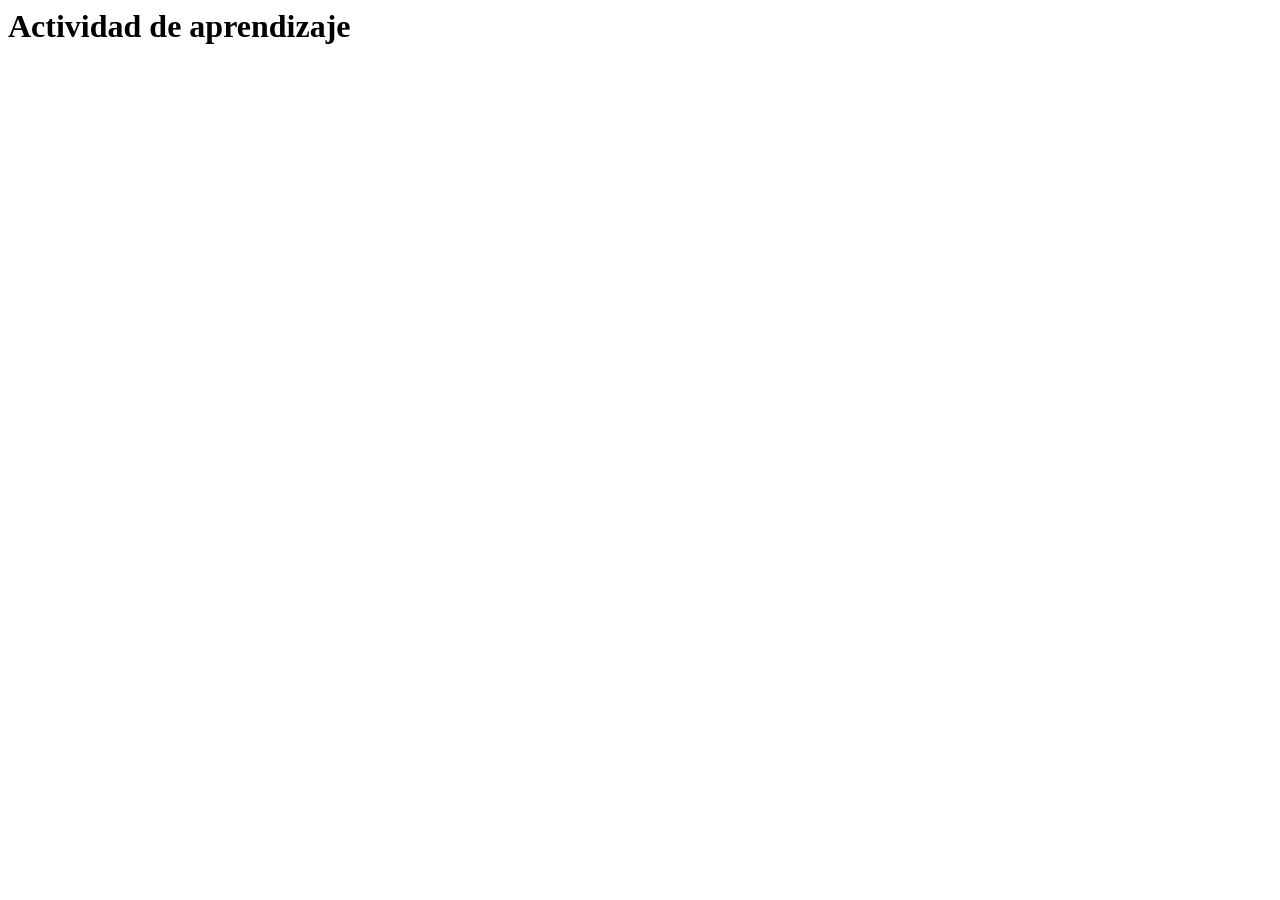
==== public/actividades/actividad.html @ 2abed039 "Initial commit" ====
<html lang="en">
<head>
  <meta charset="UTF-8">
  <meta http-equiv="X-UA-Compatible" content="IE=edge">
  <meta name="viewport" content="width=device-width, initial-scale=1.0">
  <title>Actividad de aprendizaje</title>
</head>
<body>
  <h1>Actividad de aprendizaje</h1>
</body>
</html>
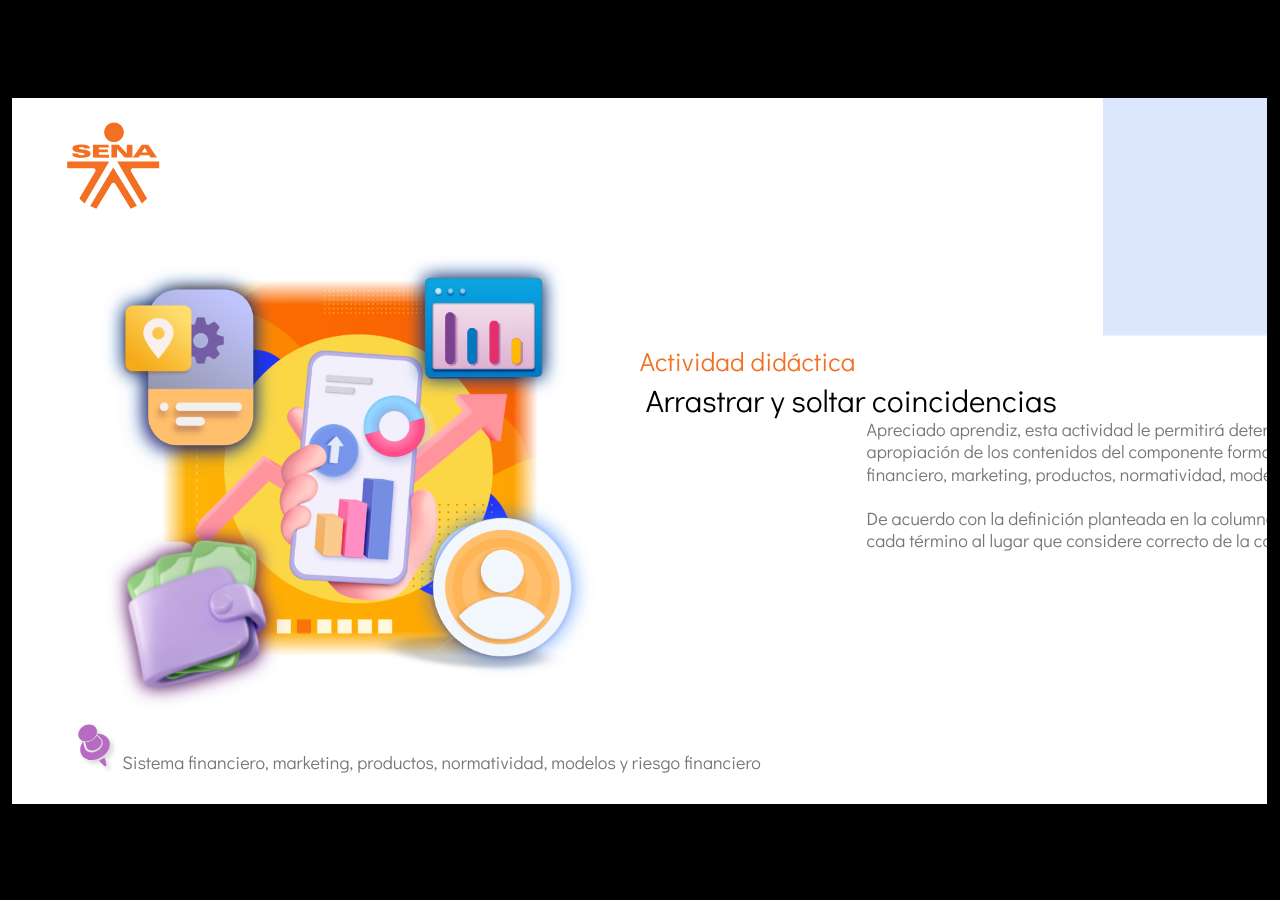
==== commit b8161124: "Avance 2" ====
--- a/public/actividades/actividad.html
+++ b/public/actividades/actividad.html
@@ -1,11 +1,423 @@
-<html lang="en">
+﻿<!doctype html>
+<html lang="es">
 <head>
-  <meta charset="UTF-8">
-  <meta http-equiv="X-UA-Compatible" content="IE=edge">
-  <meta name="viewport" content="width=device-width, initial-scale=1.0">
-  <title>Actividad de aprendizaje</title>
+  <meta charset="utf-8">
+  <!-- Creado con Storyline 360 - http://www.articulate.com  -->
+  <!-- version: 3.67.28569.0 -->
+  <title>Actividad_Did&#225;ctica-CF 04 # 133305 TECNICO Atenci&#243;n Comercial y Operaci&#243;n de Seg</title>
+  <meta http-equiv="x-ua-compatible" content="IE=edge"/>
+  <meta name="viewport" content="width=device-width,initial-scale=1,user-scalable=no,shrink-to-fit=no,minimal-ui"/>
+  <meta name="apple-mobile-web-app-capable" content="yes"/>
+  <style>
+    html, body { height: 100%; padding: 0; margin: 0 }
+    #app { height: 100%; width: 100%; }
+  </style>
+
+  <script>
+    window.DS = {};
+    window.globals = {
+      DATA_PATH_BASE: '',
+      HAS_FRAME: true,
+      HAS_SLIDE: true,
+
+      lmsPresent: false,
+      tinCanPresent: false,
+      cmi5Present: false,
+      aoSupport: false,
+      scale: 'show all',
+      captureRc: false,
+      browserSize: 'optimal',
+      bgColor: '#000000',
+      features: 'AccessibleVideo,FullScreenToggle,IE11Warning,InsertSvgPicture,LayerPresentAsDialog,MultipleQuizTracking,QuestionCorrectVariable,UpdatedThemeEditor',
+      themeName: 'classic',
+      preloaderColor: '#FFFFFF',
+      suppressAnalytics: false,
+      productChannel: 'stable',
+      publishSource: 'storyline',
+      aid: 'aid|5304b41d-7af7-4125-b8d1-83eb222823e2',
+      cid: '3961ebd7-52c4-4d15-9764-e6c78d418c8d',
+      playerVersion: '3.67.28569.0',
+      publishTimestamp: '2022-11-02T01:49:31.7780720Z',
+      maxIosVideoElements: 10,
+      connectionSettings: { },
+
+      
+      parseParams: function(qs) {
+        if (window.globals.parsedParams != null) {
+          return window.globals.parsedParams;
+        }
+        qs = (qs || window.location.search.substr(1)).split('+').join(' ');
+        var params = {},
+            tokens,
+            re = /[?&]?([^=]+)=([^&]*)/g;
+
+        while (tokens = re.exec(qs)) {
+          params[decodeURIComponent(tokens[1]).trim()] =
+            decodeURIComponent(tokens[2]).trim();
+        }
+        window.globals.parsedParams = params;
+        return params;
+      }
+
+    };
+  </script>
+  <script>
+    var isIe11 = ('ActiveXObject' in window || window.MSBlobBuilder != null)
+      && window.msCrypto != null && !window.ActiveXObject;
+    if (isIe11 && window.globals.features.indexOf('IE11Warning') != -1) {
+      window.globals.unsupportedBrowser = true;
+      document.write(atob('[base64]'));
+    }
+  </script>
+  
+  <script>window.THREE = { };</script>
+  
 </head>
-<body>
-  <h1>Actividad de aprendizaje</h1>
+<body style="background: #000000" class="cs-HTML theme-classic">
+  <!-- 360 -->
+  <script>!function(e){var i=/iPhone/i,o=/iPod/i,n=/iPad/i,t=/(?=.*\bAndroid\b)(?=.*\bMobile\b)/i,d=/Android/i,s=/(?=.*\bAndroid\b)(?=.*\bSD4930UR\b)/i,b=/(?=.*\bAndroid\b)(?=.*\b(?:KFOT|KFTT|KFJWI|KFJWA|KFSOWI|KFTHWI|KFTHWA|KFAPWI|KFAPWA|KFARWI|KFASWI|KFSAWI|KFSAWA)\b)/i,r=/IEMobile/i,h=/(?=.*\bWindows\b)(?=.*\bARM\b)/i,a=/BlackBerry/i,l=/BB10/i,p=/Opera Mini/i,f=/(CriOS|Chrome)(?=.*\bMobile\b)/i,u=/(?=.*\bFirefox\b)(?=.*\bMobile\b)/i,c=new RegExp("(?:Nexus 7|BNTV250|Kindle Fire|Silk|GT-P1000)","i"),w=function(e,i){return e.test(i)},A=function(e){var A=e||navigator.userAgent,v=A.split("[FBAN");if(void 0!==v[1]&&(A=v[0]),this.apple={phone:w(i,A),ipod:w(o,A),tablet:!w(i,A)&&w(n,A),device:w(i,A)||w(o,A)||w(n,A)},this.amazon={phone:w(s,A),tablet:!w(s,A)&&w(b,A),device:w(s,A)||w(b,A)},this.android={phone:w(s,A)||w(t,A),tablet:!w(s,A)&&!w(t,A)&&(w(b,A)||w(d,A)),device:w(s,A)||w(b,A)||w(t,A)||w(d,A)},this.windows={phone:w(r,A),tablet:w(h,A),device:w(r,A)||w(h,A)},this.other={blackberry:w(a,A),blackberry10:w(l,A),opera:w(p,A),firefox:w(u,A),chrome:w(f,A),device:w(a,A)||w(l,A)||w(p,A)||w(u,A)||w(f,A)},this.seven_inch=w(c,A),this.any=this.apple.device||this.android.device||this.windows.device||this.other.device||this.seven_inch,this.phone=this.apple.phone||this.android.phone||this.windows.phone,this.tablet=this.apple.tablet||this.android.tablet||this.windows.tablet,"undefined"==typeof window)return this},v=function(){var e=new A;return e.Class=A,e};"undefined"!=typeof module&&module.exports&&"undefined"==typeof window?module.exports=A:"undefined"!=typeof module&&module.exports&&"undefined"!=typeof window?module.exports=v():"function"==typeof define&&define.amd?define("isMobile",[],e.isMobile=v()):e.isMobile=v()}(this);
+    window.isMobile.apple.tablet = window.isMobile.apple.tablet ||
+      (navigator.platform === 'MacIntel' && navigator.maxTouchPoints > 1);
+    window.isMobile.apple.device = window.isMobile.apple.device || window.isMobile.apple.tablet;
+    window.isMobile.tablet = window.isMobile.tablet || window.isMobile.apple.tablet;
+    window.isMobile.any = window.isMobile.any || window.isMobile.apple.tablet;
+  </script>
+
+  <div id="focus-sink" tabindex="-1"></div>
+
+  <div id="preso"></div>
+  <script>
+    (function() {
+
+      var classTypes = [ 'desktop', 'mobile', 'phone', 'tablet' ];
+
+      var addDeviceClasses = function(prefix, testObj) {
+        var curr, i;
+        for (i = 0; i < classTypes.length; i++) {
+          curr = classTypes[i];
+          if (testObj[curr]) {
+            document.body.classList.add(prefix + curr);
+          }
+        }
+      };
+
+      var params = window.globals.parseParams(),
+          isDevicePreview = params.devicepreview === '1',
+          isPhoneOverride = params.deviceType === 'phone' || (isDevicePreview && params.phone == '1'),
+          isTabletOverride = (params.deviceType === 'tablet' || isDevicePreview) && !isPhoneOverride,
+          isMobileOverride = isPhoneOverride || isTabletOverride;
+
+      var deviceView = {
+        desktop: !window.isMobile.any && !isMobileOverride,
+        mobile: window.isMobile.any || isMobileOverride,
+        phone: isPhoneOverride || (window.isMobile.phone && !isTabletOverride),
+        tablet: isTabletOverride || window.isMobile.tablet
+      };
+
+      window.globals.deviceView = deviceView;
+      window.isMobile.desktop = !window.isMobile.any;
+      window.isMobile.mobile = window.isMobile.any;
+
+      addDeviceClasses('view-', deviceView);
+
+    })();
+  </script>
+  
+  <script src='story_content/user.js' type=text/javascript></script>
+  <div class="slide-loader"></div>
+
+  <script>
+    if (window.globals.deviceView.isMobile) { var doc = document, loader = doc.body.querySelector('.slide-loader'); [ 1, 2, 3 ].forEach(function(n) { var d = doc.createElement('div'); d.style.backgroundColor = window.globals.preloaderColor; d.classList.add('mobile-loader-dot'); d.classList.add('dot' + n); loader.appendChild(d); }); }
+  </script>
+
+  <div class="mobile-load-title-overlay" style="display: none">
+    <div class="mobile-load-title">Actividad_Did&#225;ctica-CF 04 # 133305 TECNICO Atenci&#243;n Comercial y Operaci&#243;n de Seg</div>
+  </div>
+
+  <div class="mobile-chrome-warning"></div>
+
+  
+<style>
+  .warn-connection-dialog {
+    display: none;
+    background: transparent;
+    pointer-events: none;
+    position: fixed;
+    left: 0;
+    top: 0;
+    width: 100%;
+    height: 100%;
+    z-index: 999;
+  }
+
+  .warn-connection-content {
+    border-radius: 4px;
+    background: white;
+    border: 1px solid #E7E7E7;
+    color: #333333;
+    box-shadow: 0 2px 4px rgba(0, 0, 0, 0.25);
+    transition: all 150ms ease-out;
+    position: absolute;
+    white-space: nowrap;
+  }
+
+  .view-phone.is-landscape .warn-connection-content {
+    left: 23px;
+    bottom: 23px;
+  }
+
+  .view-tablet.is-landscape .warn-connection-content {
+    left: 50%;
+    top: 20px;
+    transform: translateX(-50%);
+  }
+
+  .is-portrait .warn-connection-content {
+    transform: translate(-50%, calc(-100% - 15px));
+  }
+
+  .warn-connection-content p {
+    display: inline-block;
+    margin: 0 8px 0 0;
+    line-height: 33px;
+    font-size: 11px;
+  }
+
+  .warn-connection-content svg {
+    position: relative;
+    vertical-align: middle;
+    margin: 0 2px 2px 8px;
+  }
+
+  .view-desktop .warn-connection-content {
+    left: 1.5em;
+    bottom: 1.5em;
+  }
+
+  .view-desktop .warn-connection-content p {
+    font-size: 1.1em;
+  }
+
+  .is-offline .warn-connection-dialog {
+    display: block;
+  }
+
+  .is-offline .cs-panel * {
+    pointer-events: none !important;
+  }
+
+  .is-offline .cs-panel {
+    pointer-events: all !important;
+  }
+
+  .is-offline #nav-controls * {
+    pointer-events: none !important;
+  }
+
+  .is-offline #nav-controls {
+    pointer-events: all !important;
+  }
+</style>
+
+<div class="warn-connection-dialog">
+  <div class="warn-connection-content">
+    <svg width="17" height="15" viewBox="0 0 17 15" xmlns="http://www.w3.org/2000/svg">
+      <path fill="#8F0000" stroke="white" d="M16.07,12.98 L15.88,12.23 L9.51,1.21 C8.97,0.26,7.6,0.26,7.06,1.21 L0.69,12.23 C0.15,13.16,0.81,14.36,1.91,14.36 H14.65 C15.47,14.36,16.05,13.7,16.07,12.98 Z"/>
+      <path fill="white" stroke="white" d="M8.58,5.5 C8.35,5.28,8.5,5.35,8.21,5.32 C8.09,5.35,7.97,5.49,7.96,5.67 C7.97,5.79,7.98,5.92,7.98,6.04 L7.98,6.04 C7.99,6.17,8,6.31,8.01,6.43 L8.01,6.44 C8.03,6.92,8.06,7.41,8.09,7.9 L8.09,7.9 C8.12,8.39,8.14,8.88,8.17,9.37 C8.17,9.39,8.18,9.42,8.2,9.44 C8.23,9.46,8.25,9.47,8.28,9.47 C8.31,9.47,8.34,9.46,8.35,9.44 C8.37,9.43,8.38,9.4,8.39,9.35 L8.39,9.34 C8.39,9.24,8.4,9.15,8.4,9.05 L8.4,9.05 C8.41,8.96,8.41,8.86,8.42,8.75 C8.43,8.44,8.45,8.12,8.47,7.81 L8.47,7.81 C8.49,7.49,8.51,7.18,8.53,6.87 C8.55,6.46,8.56,6.05,8.59,5.64 L8.6,5.62 C8.6,5.57,8.59,5.53,8.58,5.5 L8.21,5.32 Z"/>
+      <circle fill="white" stroke="white" cx="8.3" cy="11.35" r="0.3"/>
+    </svg>
+    <p>You are offline. Trying to reconnect...</p>
+  </div>
+</div>
+
+<script>
+  (function() {
+    window.DS.connection = {
+      warningShown: false,
+      assets: {},
+      loadingAssetGroup: false,
+      retryDelay: 500
+    };
+
+    // @TODO this is POC code and can be cleaned up a bit more if we move forward
+    // with the feature
+
+
+
+    // The `window.globals.features` variable must be set in `webpack.dev.config` when testing locally - it is not enough
+    // to have it in the data - but it must be set there as well.
+    var useConnectionMessages = window.AbortController != null &&
+      window.location.protocol != 'file:' &&
+      window.globals.features.indexOf('ConnectionMessages') != -1;
+
+    window.DS.connection.useConnectionMessages = useConnectionMessages
+
+    var assetCount = 0;
+    var checkLoadedId;
+    var connectionSettings = window.globals.connectionSettings;
+
+    if (useConnectionMessages && connectionSettings != null) {
+      var contentEl = document.querySelector('.warn-connection-content');
+      var messageEl = contentEl.querySelector('p')
+
+      if (connectionSettings.useDarkTheme) {
+        contentEl.style.borderColor = '#BABBBA';
+        contentEl.style.backgroundColor = '#282828';
+        contentEl.style.color = '#FFFFFF';
+      }
+
+      if (connectionSettings.message != null) {
+        messageEl.textContent = window.decodeURIComponent(connectionSettings.message);
+      }
+    }
+
+    function checkAssetsReady() {
+      for (var i in DS.connection.assets) {
+        if (!DS.connection.assets[i].success) {
+          return false;
+        }
+      }
+      return true;
+    }
+
+    function stopAssetGroup() {
+      if (!useConnectionMessages) { return; }
+
+      assetCount = 0;
+
+      DS.connection.oldAssetGroup = DS.connection.assets;
+      DS.connection.assets = {};
+      DS.connection.loadingAssetGroup = false;
+      clearInterval(checkLoadedId);
+    }
+
+    function startAssetGroup() {
+      if (!useConnectionMessages) { return; }
+      var ticks = 0;
+      clearInterval(checkLoadedId);
+      checkLoadedId = setInterval(function() {
+        var loaded = 0;
+        if (assetCount === 0 && loaded === 0) {
+          clearInterval(checkLoadedId);
+          return;
+        }
+
+        for (var i in DS.connection.assets) {
+          if (DS.connection.assets[i].success) {
+            loaded++;
+          }
+        }
+
+        if (assetCount === loaded && checkAssetsReady()) {
+          for (var i in DS.connection.assets) {
+            if (DS.connection.assets[i].action) {
+              DS.connection.assets[i].action();
+            }
+          }
+          hideWarning();
+          stopAssetGroup();
+        }
+      }, 100)
+    }
+
+    function requiredAsset(url, action, retry, type) {
+      if (!useConnectionMessages) { return; }
+      if (DS.connection.assets[url]) { return; }
+
+      DS.connection.assets[url] = {
+        success: false, action: action, retry: retry, type: type
+      };
+      assetCount = Object.keys(DS.connection.assets).length;
+      if (!DS.connection.loadingAssetGroup) {
+        startAssetGroup();
+      }
+      DS.connection.loadingAssetGroup = true;
+    }
+
+    function assetLoaded(url) {
+      if (!useConnectionMessages) { return; }
+      if (DS.connection.assets[url]) {
+        DS.connection.assets[url].success = true;
+      }
+    }
+
+    function assetFailed(url) {
+      if (!useConnectionMessages) { return; }
+      if (!DS.connection.assets[url]) {
+        if (/\.js$/.test(url)) {
+          setTimeout(function() {
+            if (DS.connection.lastSlideLoaded != null) {
+              DS.connection.lastSlideLoaded();
+            }
+          }, DS.connection.retryDelay);
+        }
+        return;
+      }
+      if (!DS.connection.warningShown) { showWarning(); }
+      if (DS.connection.assets[url].retry) {
+        setTimeout(function() {
+          if (!DS.connection.assets[url].success) {
+            DS.connection.assets[url].retry()
+          }
+        }, DS.connection.retryDelay);
+      }
+    }
+
+    function hideWarning() {
+      document.body.classList.remove('is-offline');
+      DS.connection.warningShown = false;
+    }
+    DS.connection.hideWarning = hideWarning
+
+    function showWarning(btn) {
+      document.body.classList.add('is-offline')
+      DS.connection.warningShown = true;
+      updateWarningPosition();
+    }
+
+    function updateWarningPosition() {
+      if (!DS.connection.warningShown) {
+        return;
+      }
+
+      var isPortrait = document.body.classList.contains('is-portrait');
+      var warningEl = document.querySelector('.warn-connection-content');
+
+      if (isPortrait) {
+        var slide = document.querySelector('.primary-slide');
+        var slideRect = slide.getBoundingClientRect();
+
+        warningEl.style.top = `${slideRect.top}px`
+        warningEl.style.left = `${slideRect.left + slideRect.width / 2}px`
+      } else {
+        warningEl.style.top = null;
+        warningEl.style.left = null;
+      }
+
+      window.requestAnimationFrame(updateWarningPosition);
+    }
+
+    // these will all be noops if the feature flag isn't set in
+    // the data and `window.globals.features`
+    DS.connection.requiredAsset = requiredAsset;
+    DS.connection.assetLoaded = assetLoaded;
+    DS.connection.assetFailed = assetFailed;
+    DS.connection.stopAssetGroup = stopAssetGroup;
+    DS.connection.startAssetGroup = startAssetGroup;
+  })();
+</script>
+
+
+  <script>
+    
+    if (window.autoSpider && window.vInterfaceObject) {
+      document.querySelector('.mobile-load-title-overlay').style.display = 'none';
+    }
+  </script>
+
+  
+
+  <link rel="stylesheet" href="html5/data/css/output.min.css" data-noprefix/>
 </body>
-</html>+<script src="html5/lib/scripts/bootstrapper.min.js"></script>
+</html>
--- a/public/actividades/html5/data/css/output.min.css
+++ b/public/actividades/html5/data/css/output.min.css
@@ -0,0 +1,526 @@
+@font-face {
+  font-family: 'Didact GothicBold CBold642E6D4D';
+  src: url('[data-uri]');
+  font-style: normal;
+  font-weight: normal;
+}
+@font-face {
+  font-family: 'Didact Gothic Charset1_28FF397A';
+  src: url('[data-uri]');
+  font-style: normal;
+  font-weight: normal;
+}
+@font-face {
+  font-family: 'RobotoBold Charset1BoldF8F38475';
+  src: url('[data-uri]');
+  font-style: normal;
+  font-weight: normal;
+}
+@font-face {
+  font-family: 'Roboto Charset1_ 6Gz2Zp0847482B';
+  src: url('[data-uri]');
+  font-style: normal;
+  font-weight: normal;
+}
+@font-face {
+  font-family: 'Didact Gothic Charset0_9B944016';
+  src: url('[data-uri]');
+  font-style: normal;
+  font-weight: normal;
+}
+@font-face {
+  font-family: 'Didact GothicBold CBoldC69CEF59';
+  src: url('[data-uri]');
+  font-style: normal;
+  font-weight: normal;
+}
+@font-face {
+  font-family: 'Roboto Charset0_v5lJSRq46A5EDB0';
+  src: url('[data-uri]');
+  font-style: normal;
+  font-weight: normal;
+}
+@font-face {
+  font-family: 'RobotoBold Charset0BoldDCB83F8C';
+  src: url('[data-uri]');
+  font-style: normal;
+  font-weight: normal;
+}
+.cs-HTML {
+  background: rgba(0, 0, 0, 1);
+}
+.cs-npnxnanbnsnfns00000000001 .cs-infopanel  {
+  box-shadow: 0 1px 0 rgba(0, 0, 0, 1);
+  background: rgba(255, 255, 255, 1);
+}
+.cs-npnxnanbnsnfns00000000001 .cs-infopanel .cs-link {
+  color: rgba(124, 34, 128, 1);
+}
+.cs-npnxnanbnsnfns00000000001 .cs-infopanel .cs-link:hover {
+  color: rgba(0, 0, 238, 1);
+}
+.cs-npnxnanbnsnfns00000000001 .cs-infopanel .cs-name {
+  color: rgba(68, 68, 68, 1);
+}
+.cs-npnxnanbnsnfns00000000001 .cs-infopanel .cs-title {
+  color: rgba(153, 153, 153, 1);
+}
+.cs-npnxnanbnsnfns00000000001 .cs-infopanelpopup  {
+  box-shadow: 0 1px 0 rgba(0, 0, 0, 1);
+  background: linear-gradient(180deg, rgba(29, 29, 29, 1) 0%, rgba(11, 11, 11, 1) 100%);
+}
+.cs-npnxnanbnsnfns00000000001 .cs-infopanelpopup .cs-link {
+  color: rgba(255, 255, 255, 1);
+}
+.cs-npnxnanbnsnfns00000000001 .cs-infopanelpopup .cs-link:hover {
+  color: rgba(117, 117, 117, 1);
+}
+.cs-npnxnanbnsnfns00000000001 .cs-infopanelpopup .cs-name {
+  color: rgba(114, 114, 114, 1);
+}
+.cs-npnxnanbnsnfns00000000001 .cs-infopanelpopup .cs-bio {
+  color: rgba(255, 255, 255, 1);
+}
+.cs-npnxnanbnsnfns00000000001 .cs-timer  {
+  color: rgba(255, 255, 255, 1);
+}
+.cs-npnxnanbnsnfns00000000001 .cs-duration stop:first-child {
+  stop-color: rgba(0, 215, 255, 1);
+}
+.cs-npnxnanbnsnfns00000000001 .cs-duration stop:last-child {
+  stop-color: rgba(0, 171, 255, 1);
+}
+.cs-npnxnanbnsnfns00000000001 .cs-elapsed stop:first-child {
+  stop-color: rgba(254, 227, 71, 1);
+}
+.cs-npnxnanbnsnfns00000000001 .cs-elapsed stop:last-child {
+  stop-color: rgba(252, 204, 42, 1);
+}
+.cs-npnxnanbnsnfns00000000001 .cs-timer .cs-pie .cs-innerstroke {
+  stroke: rgba(255, 255, 255, 1);
+}
+.cs-npnxnanbnsnfns00000000001 .cs-timer .cs-pie .cs-innerborder {
+  stroke: rgba(204, 204, 204, 1);
+}
+.cs-npnxnanbnsnfns00000000001 .cs-window  {
+  box-shadow: 0 8px 5px rgba(0, 0, 0, 0.2);
+  border-color: rgba(29, 29, 29, 1);
+  background: rgba(42, 42, 42, 1);
+  color: rgba(255, 255, 255, 1);
+}
+.cs-npnxnanbnsnfns00000000001 .cs-window .cs-diva {
+  border-color: rgba(49, 49, 49, 1);
+}
+.cs-npnxnanbnsnfns00000000001 .cs-window .cs-divb {
+  border-color: rgba(14, 14, 14, 1);
+}
+.cs-npnxnanbnsnfns00000000001 .cs-editor .cs-editor-slide {
+  color: rgba(255, 255, 255, 1);
+}
+.cs-npnxnanbnsnfns00000000001 .cs-editor .cs-editor-html {
+  color: rgba(255, 255, 255, 1);
+}
+.cs-npnxnanbnsnfns00000000001 .cs-editor .cs-editor-button {
+  text-shadow: 0 1px 0 rgba(0, 0, 0, 1);
+  color: rgba(255, 255, 255, 1);
+  border-color: rgba(3, 3, 3, 1);
+  background: linear-gradient(180deg, rgba(51, 51, 51, 1) 0%, rgba(20, 20, 20, 1) 100%);
+}
+.cs-npnxnanbnsnfns00000000001 .cs-editor .cs-editor-button:hover {
+  background: linear-gradient(180deg, rgba(58, 58, 58, 1) 0%, rgba(12, 12, 12, 1) 100%);
+}
+.cs-npnxnanbnsnfns00000000001 .cs-editor .cs-editor-button:active {
+  background: linear-gradient(180deg, rgba(20, 20, 20, 1) 0%, rgba(50, 50, 50, 1) 100%);
+}
+.cs-npnxnanbnsnfns00000000001 .cs-listitem  {
+  color: rgba(255, 255, 255, 1);
+  border-color: rgba(52, 52, 52, 1);
+}
+.cs-npnxnanbnsnfns00000000001 .cs-listitem.cs-viewed {
+  color: rgba(135, 135, 135, 1);
+}
+.cs-npnxnanbnsnfns00000000001 .cs-listitem.cs-selected {
+  color: rgba(255, 255, 255, 1);
+  background: rgba(63, 63, 63, 1);
+}
+.cs-npnxnanbnsnfns00000000001 .cs-listitem.cs-selected:hover {
+  background: rgba(63, 63, 63, 1);
+}
+.cs-npnxnanbnsnfns00000000001 .cs-listitem.cs-selected.hover {
+  background: rgba(63, 63, 63, 1);
+}
+.cs-npnxnanbnsnfns00000000001 .cs-listitem.cs-selected:focus {
+  background: rgba(63, 63, 63, 1);
+}
+.cs-npnxnanbnsnfns00000000001 .cs-listitem .cs-icon-carrot {
+  fill: rgba(255, 255, 255, 1);
+}
+.cs-npnxnanbnsnfns00000000001 .cs-listitem .cs-icon-carrot .cs-shadow {
+  fill: rgba(0, 0, 0, 1);
+}
+.cs-npnxnanbnsnfns00000000001 .cs-listitem:hover {
+  background: rgba(49, 49, 49, 1);
+}
+.cs-npnxnanbnsnfns00000000001 .cs-listitem.hover {
+  background: rgba(49, 49, 49, 1);
+}
+.cs-npnxnanbnsnfns00000000001 .cs-listitem:focus {
+  background: rgba(49, 49, 49, 1);
+}
+.cs-npnxnanbnsnfns00000000001 .cs-glossary  {
+  color: rgba(255, 255, 255, 1);
+}
+.cs-npnxnanbnsnfns00000000001 .cs-glossary .cs-scrolling-panel {
+  background: rgba(51, 51, 51, 1);
+}
+.cs-npnxnanbnsnfns00000000001 .cs-glossary .cs-term.cs-selected .cs-choice-list-trigger {
+  color: rgba(255, 255, 255, 1);
+  background: rgba(63, 63, 63, 1);
+}
+.cs-npnxnanbnsnfns00000000001 .cs-glossary .cs-term.cs-selected .cs-choice-list-trigger:focus {
+  color: rgba(255, 255, 255, 1);
+  background: rgba(63, 63, 63, 1);
+}
+.cs-npnxnanbnsnfns00000000001 .cs-glossary .cs-term:hover .cs-choice-list-trigger {
+  background: rgba(28, 28, 28, 1);
+}
+.cs-npnxnanbnsnfns00000000001 .cs-glossary .cs-term.hover .cs-choice-list-trigger {
+  background: rgba(28, 28, 28, 1);
+}
+.cs-npnxnanbnsnfns00000000001 .cs-glossary .cs-term .cs-choice-list-trigger:focus {
+  background: rgba(28, 28, 28, 1);
+}
+.cs-npnxnanbnsnfns00000000001 .cs-glossary .cs-diva {
+  border-color: rgba(61, 61, 61, 1);
+}
+.cs-npnxnanbnsnfns00000000001 .cs-glossary .cs-divb {
+  border-color: rgba(32, 32, 32, 1);
+}
+.cs-npnxnanbnsnfns00000000001 .cs-glossary .cs-divc {
+  border-color: rgba(61, 61, 61, 1);
+}
+.cs-npnxnanbnsnfns00000000001 .cs-glossary .cs-heading {
+  color: rgba(255, 255, 255, 1);
+}
+.cs-npnxnanbnsnfns00000000001 .cs-resource .cs-separator {
+  border-color: rgba(44, 44, 44, 1);
+}
+.cs-npnxnanbnsnfns00000000001 .cs-outline  {
+  color: rgba(255, 255, 255, 1);
+}
+.cs-npnxnanbnsnfns00000000001 .cs-outline .cs-diva {
+  border-color: rgba(28, 28, 28, 1);
+}
+.cs-npnxnanbnsnfns00000000001 .cs-outline .cs-divb {
+  border-color: rgba(54, 54, 54, 1);
+}
+.cs-npnxnanbnsnfns00000000001 .cs-outline .cs-divc {
+  border-color: rgba(52, 52, 52, 1);
+}
+.cs-npnxnanbnsnfns00000000001 .cs-outline .cs-search-filter:hover {
+  color: rgba(117, 117, 117, 1);
+}
+.cs-npnxnanbnsnfns00000000001 .cs-outline .cs-search-filter.hover {
+  color: rgba(117, 117, 117, 1);
+}
+.cs-npnxnanbnsnfns00000000001 .cs-transcript  {
+  color: rgba(255, 255, 255, 1);
+}
+.cs-npnxnanbnsnfns00000000001 .cs-transcript .cs-div {
+  border-color: rgba(44, 44, 44, 1);
+}
+.cs-npnxnanbnsnfns00000000001 .cs-tabs:not(.topmenu-item) {
+  color: rgba(114, 114, 114, 1);
+}
+.cs-npnxnanbnsnfns00000000001 .cs-tabs .cs-inner-button:not(.topmenu-item) {
+  text-shadow: 0 1px 0 rgba(0, 0, 0, 1);
+}
+.cs-npnxnanbnsnfns00000000001 .cs-tabs:hover:not(.topmenu-item) {
+  color: rgba(82, 84, 84, 1);
+}
+.cs-npnxnanbnsnfns00000000001 .cs-tabs.cs-selected {
+  background: rgba(36, 36, 36, 1);
+  color: rgba(255, 255, 255, 1);
+}
+.cs-npnxnanbnsnfns00000000001 .cs-seekcontrol  {
+  background: linear-gradient(180deg, rgba(51, 51, 51, 1) 0%, rgba(20, 20, 20, 1) 100%);
+  border-color: rgba(3, 3, 3, 1);
+}
+.cs-npnxnanbnsnfns00000000001 .cs-seekcontrol .cs-button:hover .cs-icon {
+  fill: rgba(255, 255, 255, 1);
+}
+.cs-npnxnanbnsnfns00000000001 .cs-seekcontrol .cs-button.hover .cs-icon {
+  fill: rgba(255, 255, 255, 1);
+}
+.cs-npnxnanbnsnfns00000000001 .cs-seekcontrol .cs-button .cs-icon-shadow {
+  fill: rgba(0, 0, 0, 1);
+}
+.cs-npnxnanbnsnfns00000000001 .cs-seekcontrol .cs-button .cs-icon {
+  fill: rgba(255, 255, 255, 1);
+}
+.cs-npnxnanbnsnfns00000000001 .cs-seekcontrol .cs-seek .cs-fill {
+  background: rgba(255, 255, 255, 1);
+}
+.cs-npnxnanbnsnfns00000000001 .cs-seekcontrol .cs-seek {
+  background: rgba(34, 34, 34, 1);
+  border-color: rgba(26, 26, 26, 1);
+}
+.cs-npnxnanbnsnfns00000000001 .cs-searchinput .cs-input {
+  color: rgba(45, 45, 45, 1);
+  border-color: rgba(32, 32, 32, 1);
+  background: rgba(255, 255, 255, 1);
+}
+.cs-npnxnanbnsnfns00000000001 .cs-searchinput .cs-input:focus {
+  color: rgba(45, 45, 45, 1);
+  background: rgba(255, 255, 255, 1);
+}
+.cs-npnxnanbnsnfns00000000001 .cs-searchinput .cs-input:hover {
+  box-shadow: inset 0 0 1px 0 rgba(235, 148, 113, 0);
+}
+.cs-npnxnanbnsnfns00000000001 .cs-searchinput .cs-input.hover {
+  box-shadow: inset 0 0 1px 0 rgba(235, 148, 113, 0);
+}
+.cs-npnxnanbnsnfns00000000001 .cs-searchinput .cs-button .cs-icon {
+  fill: rgba(255, 255, 255, 1);
+}
+.cs-npnxnanbnsnfns00000000001 .cs-searchinput .cs-button:hover {
+  fill: linear-gradient(180deg, rgba(58, 58, 58, 1) 0%, rgba(12, 12, 12, 1) 100%);
+}
+.cs-npnxnanbnsnfns00000000001 .cs-searchinput .cs-button.hover {
+  fill: linear-gradient(180deg, rgba(58, 58, 58, 1) 0%, rgba(12, 12, 12, 1) 100%);
+}
+.cs-npnxnanbnsnfns00000000001 .cs-menu  {
+  box-shadow: 0 1px 0 rgba(14, 14, 14, 1);
+  background: rgba(36, 36, 36, 1);
+}
+.cs-npnxnanbnsnfns00000000001 .cs-topmenu-item.active .cs-tab {
+  background: rgba(36, 36, 36, 1);
+}
+.cs-npnxnanbnsnfns00000000001 .cs-logo  {
+  box-shadow: 0 1px 0 rgba(0, 0, 0, 1);
+  background: rgba(255, 255, 255, 1);
+}
+.cs-npnxnanbnsnfns00000000001 .cs-checkbox  {
+  color: rgba(255, 255, 255, 1);
+}
+.cs-npnxnanbnsnfns00000000001 .cs-checkbox:hover {
+  border-color: rgba(156, 156, 156, 1);
+}
+.cs-npnxnanbnsnfns00000000001 .cs-checkbox.hover {
+  border-color: rgba(156, 156, 156, 1);
+}
+.cs-npnxnanbnsnfns00000000001 .cs-checkbox .cs-box {
+  color: rgba(255, 255, 255, 1);
+  border-color: rgba(22, 22, 22, 1);
+}
+.cs-npnxnanbnsnfns00000000001 .cs-checkbox .cs-box:checked::after {
+  color: rgba(43, 196, 0, 1);
+}
+.cs-npnxnanbnsnfns00000000001 .cs-checkbox .cs-box.checked.after {
+  color: rgba(43, 196, 0, 1);
+}
+.cs-npnxnanbnsnfns00000000001 .cs-button  {
+  text-shadow: 0 1px 0 rgba(0, 0, 0, 0);
+  color: rgba(255, 255, 255, 1);
+  border-color: rgba(3, 3, 3, 1);
+  background: linear-gradient(180deg, rgba(243, 111, 33, 1) 0%, rgba(243, 111, 33, 1) 100%);
+  box-shadow: 0 1px 0 rgba(37, 37, 37, 1);
+}
+.cs-npnxnanbnsnfns00000000001 .cs-button .cs-icon {
+  fill: rgba(255, 255, 255, 1);
+}
+.cs-npnxnanbnsnfns00000000001 .cs-button .cs-icon-shadow {
+  fill: rgba(0, 0, 0, 0);
+}
+.cs-npnxnanbnsnfns00000000001 .cs-button:hover {
+  background: linear-gradient(180deg, rgba(253, 188, 46, 1) 0%, rgba(255, 192, 0, 1) 100%);
+}
+.cs-npnxnanbnsnfns00000000001 .cs-button.hover {
+  background: linear-gradient(180deg, rgba(253, 188, 46, 1) 0%, rgba(255, 192, 0, 1) 100%);
+}
+.cs-npnxnanbnsnfns00000000001 .cs-button:active {
+  background: linear-gradient(180deg, rgba(20, 20, 20, 1) 0%, rgba(50, 50, 50, 1) 100%);
+}
+.cs-npnxnanbnsnfns00000000001 .cs-button.cs-disabled:hover {
+  background: linear-gradient(180deg, rgba(243, 111, 33, 1) 0%, rgba(243, 111, 33, 1) 100%);
+}
+.cs-npnxnanbnsnfns00000000001 .cs-button.cs-disabled.hover {
+  background: linear-gradient(180deg, rgba(243, 111, 33, 1) 0%, rgba(243, 111, 33, 1) 100%);
+}
+.cs-npnxnanbnsnfns00000000001 .cs-button.cs-disabled:active {
+  background: linear-gradient(180deg, rgba(243, 111, 33, 1) 0%, rgba(243, 111, 33, 1) 100%);
+}
+.cs-npnxnanbnsnfns00000000001 .cs-button.cs-volume:hover {
+  background: linear-gradient(180deg, rgba(243, 111, 33, 1) 0%, rgba(243, 111, 33, 1) 100%);
+}
+.cs-npnxnanbnsnfns00000000001 .cs-button.cs-volume.hover {
+  background: linear-gradient(180deg, rgba(243, 111, 33, 1) 0%, rgba(243, 111, 33, 1) 100%);
+}
+.cs-npnxnanbnsnfns00000000001 .cs-button.cs-volume:active {
+  background: linear-gradient(180deg, rgba(243, 111, 33, 1) 0%, rgba(243, 111, 33, 1) 100%);
+}
+.cs-npnxnanbnsnfns00000000001.cs-base  {
+  color: rgba(255, 255, 255, 1);
+  border-color: rgba(0, 0, 0, 1);
+  background: linear-gradient(180deg, rgba(0, 0, 0, 1) 0%, rgba(0, 0, 0, 1) 100%);
+}
+.cs-npnxnanbnsnfns00000000001.cs-base .cs-separator .cs-diva {
+  background: rgba(14, 14, 14, 1);
+}
+.cs-npnxnanbnsnfns00000000001.cs-base .cs-separator .cs-divb {
+  background: rgba(49, 49, 49, 1);
+}
+.cs-npnxnanbnsnfns00000000001.cs-base .cs-topmenu-item.active .cs-tab {
+  border-color: rgba(14, 14, 14, 1);
+}
+.cs-npnxnanbnsnfns00000000001.cs-base .cs-topmenu-item.active .cs-panel {
+  border-color: rgba(14, 14, 14, 1);
+}
+.cs-npnxnanbnsnfns00000000001.cs-base .cs-left {
+  background: linear-gradient(180deg, rgba(27, 27, 27, 1) 0%, rgba(10, 10, 10, 1) 100%);
+}
+.cs-npnxnanbnsnfns00000000001.cs-base .cs-area-primary .cs-slide-container {
+  background: linear-gradient(180deg, rgba(29, 29, 29, 1) 0%, rgba(11, 11, 11, 1) 100%);
+}
+.cs-npnxnanbnsnfns00000000001 .cs-volume::-moz-range-thumb {
+  border-color: rgba(28, 28, 28, 1);
+  box-shadow: inset 0 0 1px 0 rgba(90, 90, 90, 1);
+  background: rgba(76, 76, 76, 1);
+}
+.cs-npnxnanbnsnfns00000000001 .cs-volume::-ms-thumb {
+  border-color: rgba(28, 28, 28, 1);
+  box-shadow: inset 0 0 1px 0 rgba(90, 90, 90, 1);
+  background: rgba(76, 76, 76, 1);
+}
+.cs-npnxnanbnsnfns00000000001 .cs-volume::-webkit-slider-thumb {
+  border-color: rgba(28, 28, 28, 1);
+  box-shadow: inset 0 0 1px 0 rgba(90, 90, 90, 1);
+  background: rgba(76, 76, 76, 1);
+}
+.cs-npnxnanbnsnfns00000000001 .cs-volume::-moz-range-track {
+  border-color: rgba(73, 73, 73, 1);
+  background: rgba(49, 49, 49, 1);
+}
+.cs-npnxnanbnsnfns00000000001 .cs-volume::-ms-track {
+  border-color: rgba(73, 73, 73, 1);
+  background: rgba(49, 49, 49, 1);
+}
+.cs-npnxnanbnsnfns00000000001 .cs-volume::-webkit-slider-runnable-track {
+  border-color: rgba(73, 73, 73, 1);
+  background: rgba(49, 49, 49, 1);
+}
+body.show-focus .tab-focus-box {
+  border-color: rgba(255, 255, 0, 1);
+}
+.skipnav {
+  border-color: rgba(255, 255, 0, 1);
+}
+.fn-npnxnanbsnfns00000000001 {
+  font-family: 'Didact Gothic654D575A';
+  -webkit-font-variant-ligatures: no-common-ligatures;
+  font-variant-ligatures: no-common-ligatures;
+}
+.fn-pxabnsnfns00000000001 {
+  font-family: 'Didact Gothic654D575A';
+  -webkit-font-variant-ligatures: no-common-ligatures;
+  font-variant-ligatures: no-common-ligatures;
+}
+.fn-npxnabnsnfns00000000001 {
+  font-family: 'Didact Gothic654D575A';
+  -webkit-font-variant-ligatures: no-common-ligatures;
+  font-variant-ligatures: no-common-ligatures;
+}
+.fn-npnxnanbnsnfns00000000001 {
+  font-family: 'Didact Gothic654D575A';
+  -webkit-font-variant-ligatures: no-common-ligatures;
+  font-variant-ligatures: no-common-ligatures;
+}
+.fn-pxabnsnfns00000000000 {
+  font-family: 'Didact Gothic654D575A';
+  -webkit-font-variant-ligatures: no-common-ligatures;
+  font-variant-ligatures: no-common-ligatures;
+}
+@font-face {
+  font-family: 'Didact Gothic654D575A';
+  src: url('[data-uri]');
+  font-style: normal;
+  font-weight: normal;
+}
+@font-face {
+  font-family: 'Didact Gothic654D575A';
+  src: url('[data-uri]');
+  font-style: normal;
+  font-weight: normal;
+}
+.cs-InvalidPromptSlide .cs-6cJNVFXxIzn-InvalidPromptSlide-btn0 {
+  color: rgba(255, 255, 255, 1);
+  border-color: rgba(3, 3, 3, 1);
+  background: linear-gradient(180deg, rgba(51, 51, 51, 1) 0%, rgba(20, 20, 20, 1) 100%);
+  text-shadow: 0 1px 0 rgba(0, 0, 0, 1);
+}
+.cs-InvalidPromptSlide .cs-6cJNVFXxIzn-InvalidPromptSlide-btn0 .cs-html {
+  color: rgba(255, 255, 255, 1);
+}
+.cs-InvalidPromptSlide .cs-6cJNVFXxIzn-InvalidPromptSlide-btn0 .cs-slide {
+  border-color: rgba(255, 255, 255, 1);
+}
+.cs-InvalidPromptSlide .cs-6cJNVFXxIzn-InvalidPromptSlide-btn0:hover {
+  background: linear-gradient(180deg, rgba(58, 58, 58, 1) 0%, rgba(12, 12, 12, 1) 100%);
+}
+.cs-InvalidPromptSlide .cs-6cJNVFXxIzn-InvalidPromptSlide-btn0:active {
+  background: linear-gradient(180deg, rgba(20, 20, 20, 1) 0%, rgba(50, 50, 50, 1) 100%);
+}
+.cs-PrintPromptSlide .cs-6cJNVFXxIzn-PrintPromptSlide-btn0 {
+  color: rgba(255, 255, 255, 1);
+  border-color: rgba(3, 3, 3, 1);
+  background: linear-gradient(180deg, rgba(51, 51, 51, 1) 0%, rgba(20, 20, 20, 1) 100%);
+  text-shadow: 0 1px 0 rgba(0, 0, 0, 1);
+}
+.cs-PrintPromptSlide .cs-6cJNVFXxIzn-PrintPromptSlide-btn0 .cs-html {
+  color: rgba(255, 255, 255, 1);
+}
+.cs-PrintPromptSlide .cs-6cJNVFXxIzn-PrintPromptSlide-btn0 .cs-slide {
+  border-color: rgba(255, 255, 255, 1);
+}
+.cs-PrintPromptSlide .cs-6cJNVFXxIzn-PrintPromptSlide-btn0:hover {
+  background: linear-gradient(180deg, rgba(58, 58, 58, 1) 0%, rgba(12, 12, 12, 1) 100%);
+}
+.cs-PrintPromptSlide .cs-6cJNVFXxIzn-PrintPromptSlide-btn0:active {
+  background: linear-gradient(180deg